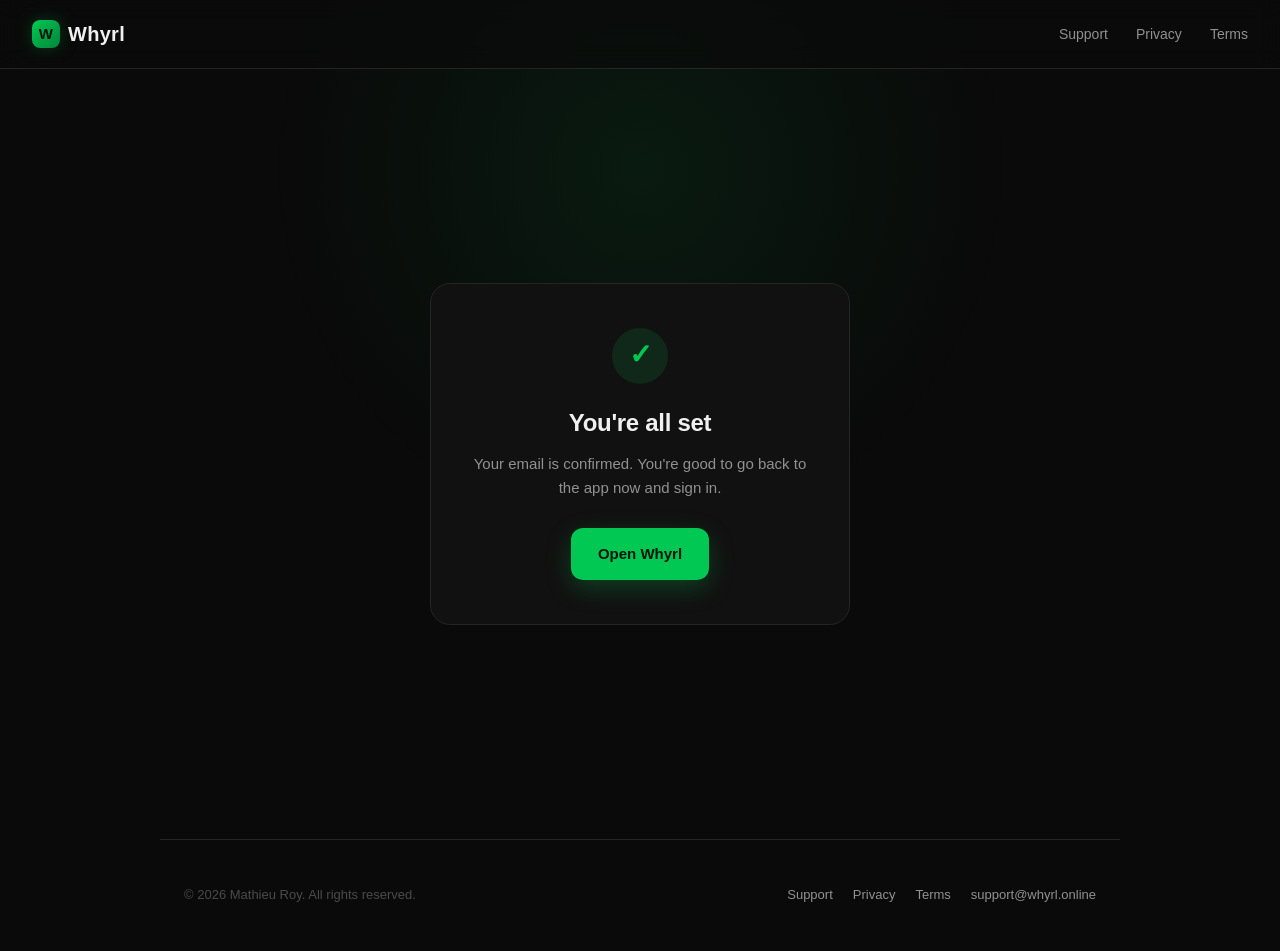
==== confirmed.html @ 8ca2bf89 "Add email confirmation landing page Supabase's confirmation link redirects here after verifying the " ====
<!DOCTYPE html>
<html lang="en">
<head>
  <meta charset="UTF-8" />
  <meta name="viewport" content="width=device-width, initial-scale=1.0" />
  <meta name="robots" content="noindex" />
  <title>Email confirmed - Whyrl</title>

  <link rel="icon" href="/favicon.ico" sizes="any" />
  <link rel="icon" type="image/png" sizes="32x32" href="/favicon-32.png" />
  <link rel="icon" type="image/png" sizes="16x16" href="/favicon-16.png" />
  <link rel="apple-touch-icon" sizes="180x180" href="/apple-touch-icon.png" />
  <meta name="theme-color" content="#0a0a0a" />

  <link rel="stylesheet" href="styles.css" />
  <style>
    .confirm-wrap {
      min-height: calc(100vh - 130px);
      display: flex;
      align-items: center;
      justify-content: center;
      padding: 24px;
      position: relative;
      z-index: 1;
    }
    .confirm-card {
      max-width: 420px;
      width: 100%;
      text-align: center;
      background: var(--surface);
      border: 1px solid var(--border);
      border-radius: 20px;
      padding: 44px 32px;
    }
    .confirm-icon {
      display: inline-flex;
      align-items: center;
      justify-content: center;
      width: 56px;
      height: 56px;
      border-radius: 50%;
      background: var(--accent-dim);
      color: var(--accent);
      font-size: 28px;
      font-weight: 900;
      margin-bottom: 20px;
    }
    .confirm-card h1 {
      font-size: 24px;
      font-weight: 800;
      letter-spacing: -0.3px;
      margin: 0 0 10px;
    }
    .confirm-card p {
      color: var(--text-secondary);
      font-size: 15px;
      margin: 0 0 28px;
    }
  </style>
</head>
<body>
  <header class="header">
    <div class="header-inner">
      <a class="logo" href="index.html">
        <span class="logo-mark">W</span>
        Whyrl
      </a>
      <nav>
        <a href="support.html">Support</a>
        <a href="privacy.html">Privacy</a>
        <a href="terms.html">Terms</a>
      </nav>
    </div>
  </header>

  <main class="confirm-wrap">
    <div class="confirm-card">
      <span class="confirm-icon">&check;</span>
      <h1>You're all set</h1>
      <p>Your email is confirmed. You're good to go back to the app now and sign in.</p>
      <a class="btn btn-primary" href="whyrl://">Open Whyrl</a>
    </div>
  </main>

  <footer class="footer">
    <p>&copy; 2026 Mathieu Roy. All rights reserved.</p>
    <div class="footer-links">
      <a href="support.html">Support</a>
      <a href="privacy.html">Privacy</a>
      <a href="terms.html">Terms</a>
      <a href="mailto:support@whyrl.online">support@whyrl.online</a>
    </div>
  </footer>
</body>
</html>
---- styles.css ----
:root {
  --bg: #0a0a0a;
  --surface: #111111;
  --surface-elevated: #1a1a1a;
  --border: #252525;
  --accent: #00c853;
  --accent-dim: rgba(0, 200, 83, 0.12);
  --accent-glow: rgba(0, 200, 83, 0.25);
  --text-primary: #f0f0f0;
  --text-secondary: #919191;
  --text-muted: #4a4a4a;

  --c-politics: #ff6b6b;
  --c-finance: #ffd93d;
  --c-sport: #6bcb77;
  --c-entertainment: #c77dff;
  --c-tech: #4ecdc4;
  --c-world: #00c853;
}

* {
  box-sizing: border-box;
}

html {
  scroll-behavior: smooth;
}

body {
  margin: 0;
  background: var(--bg);
  color: var(--text-primary);
  font-family: -apple-system, BlinkMacSystemFont, "Segoe UI", Inter, Roboto, Helvetica, Arial, sans-serif;
  line-height: 1.6;
  -webkit-font-smoothing: antialiased;
}

/* Ambient background glow */
body::before {
  content: "";
  position: fixed;
  top: -20%;
  left: 50%;
  width: 900px;
  height: 700px;
  transform: translateX(-50%);
  background: radial-gradient(circle, var(--accent-glow) 0%, rgba(0, 200, 83, 0) 65%);
  opacity: 0.35;
  pointer-events: none;
  z-index: 0;
}

a {
  color: var(--accent);
}

/* ---------- Header ---------- */
.header {
  position: sticky;
  top: 0;
  z-index: 10;
  width: 100%;
  backdrop-filter: blur(12px);
  background: rgba(10, 10, 10, 0.7);
  border-bottom: 1px solid var(--border);
}

.header-inner {
  display: flex;
  align-items: center;
  justify-content: space-between;
  padding: 18px 32px;
}

.logo {
  display: flex;
  align-items: center;
  gap: 8px;
  font-weight: 800;
  font-size: 20px;
  letter-spacing: 0.3px;
  color: var(--text-primary);
  text-decoration: none;
}

.logo-mark {
  display: inline-flex;
  align-items: center;
  justify-content: center;
  width: 28px;
  height: 28px;
  border-radius: 8px;
  background: linear-gradient(135deg, var(--accent), #00853a);
  color: #04140a;
  font-size: 15px;
  font-weight: 900;
  box-shadow: 0 0 18px var(--accent-glow);
}

.header nav {
  display: flex;
  align-items: center;
  gap: 28px;
}

.header nav a {
  color: var(--text-secondary);
  text-decoration: none;
  font-size: 14px;
  font-weight: 500;
  transition: color 0.15s ease;
}

.header nav a:hover {
  color: var(--text-primary);
}

/* ---------- Hero ---------- */
.hero {
  position: relative;
  max-width: 760px;
  margin: 0 auto;
  padding: 88px 24px 56px;
  text-align: center;
  z-index: 1;
}

.eyebrow {
  display: inline-flex;
  align-items: center;
  gap: 6px;
  padding: 6px 14px;
  border-radius: 20px;
  font-size: 12px;
  font-weight: 700;
  letter-spacing: 0.06em;
  text-transform: uppercase;
  color: var(--accent);
  background: var(--accent-dim);
  border: 1px solid rgba(0, 200, 83, 0.25);
  margin-bottom: 24px;
}

.hero h1 {
  font-size: 48px;
  font-weight: 800;
  letter-spacing: -1px;
  line-height: 1.1;
  margin: 0 0 20px;
}

.hero h1 .accent {
  background: linear-gradient(135deg, var(--accent), #6bcb77);
  -webkit-background-clip: text;
  background-clip: text;
  color: transparent;
}

.subtitle {
  color: var(--text-secondary);
  font-size: 18px;
  max-width: 540px;
  margin: 0 auto 36px;
}

.cta-row {
  display: flex;
  flex-wrap: wrap;
  justify-content: center;
  gap: 14px;
  margin-bottom: 56px;
}

.btn {
  display: inline-flex;
  align-items: center;
  gap: 8px;
  padding: 13px 26px;
  border-radius: 12px;
  font-size: 15px;
  font-weight: 700;
  text-decoration: none;
  transition: transform 0.15s ease, box-shadow 0.15s ease, background 0.15s ease;
  border: 1px solid transparent;
}

.btn:hover {
  transform: translateY(-2px);
}

.btn-primary {
  background: var(--accent);
  color: #04140a;
  box-shadow: 0 8px 24px rgba(0, 200, 83, 0.25);
}

.btn-primary:hover {
  box-shadow: 0 10px 28px rgba(0, 200, 83, 0.35);
}

.btn-secondary {
  background: var(--surface);
  color: var(--text-primary);
  border-color: var(--border);
}

.btn-secondary:hover {
  border-color: var(--accent);
  color: var(--accent);
}

/* ---------- Category pills ---------- */
.categories {
  display: flex;
  flex-wrap: wrap;
  justify-content: center;
  gap: 10px;
}

.pill {
  display: inline-flex;
  align-items: center;
  gap: 6px;
  padding: 8px 16px;
  border-radius: 20px;
  font-size: 13px;
  font-weight: 600;
  background: color-mix(in srgb, var(--accent) 12%, var(--surface));
  border: 1px solid color-mix(in srgb, var(--accent) 28%, transparent);
  color: var(--accent);
}

/* ---------- Sections ---------- */
.section {
  max-width: 960px;
  margin: 0 auto;
  padding: 64px 24px;
  position: relative;
  z-index: 1;
}

.section-head {
  text-align: center;
  max-width: 560px;
  margin: 0 auto 48px;
}

.section-head h2 {
  font-size: 32px;
  font-weight: 800;
  letter-spacing: -0.5px;
  margin: 0 0 12px;
}

.section-head p {
  color: var(--text-secondary);
  font-size: 16px;
  margin: 0;
}

/* ---------- Feature grid ---------- */
.grid {
  display: grid;
  grid-template-columns: repeat(3, 1fr);
  gap: 20px;
}

.card {
  background: var(--surface);
  border: 1px solid var(--border);
  border-radius: 16px;
  padding: 24px;
  transition: border-color 0.2s ease, transform 0.2s ease;
}

.card:hover {
  border-color: color-mix(in srgb, var(--accent) 40%, var(--border));
  transform: translateY(-3px);
}

.card-icon {
  display: inline-flex;
  align-items: center;
  justify-content: center;
  width: 40px;
  height: 40px;
  border-radius: 10px;
  font-size: 19px;
  margin-bottom: 16px;
  background: var(--accent-dim);
}

.card h3 {
  font-size: 17px;
  font-weight: 700;
  margin: 0 0 8px;
}

.card p {
  color: var(--text-secondary);
  font-size: 14px;
  margin: 0;
}

/* ---------- Pricing ---------- */
.pricing-grid {
  display: grid;
  grid-template-columns: repeat(2, 1fr);
  gap: 20px;
  max-width: 720px;
  margin: 0 auto;
}

.price-card {
  position: relative;
  background: var(--surface);
  border: 1px solid var(--border);
  border-radius: 16px;
  padding: 28px;
}

.price-card.premium {
  border-color: var(--accent);
  background: linear-gradient(135deg, rgba(0, 200, 83, 0.1), rgba(0, 117, 53, 0.03));
}

.price-badge {
  position: absolute;
  top: -12px;
  left: 24px;
  background: var(--accent);
  color: #04140a;
  font-size: 11px;
  font-weight: 800;
  letter-spacing: 0.08em;
  text-transform: uppercase;
  padding: 4px 10px;
  border-radius: 6px;
}

.price-head {
  display: flex;
  justify-content: space-between;
  align-items: flex-end;
  margin-bottom: 4px;
}

.price-name {
  font-size: 20px;
  font-weight: 800;
}

.accent-text {
  color: var(--accent);
}

.price-amount {
  display: flex;
  align-items: flex-end;
  gap: 2px;
}

.price-amount .amount {
  font-size: 28px;
  font-weight: 900;
}

.price-amount .period {
  font-size: 13px;
  color: var(--text-muted);
  padding-bottom: 3px;
}

.feature-list {
  list-style: none;
  margin: 20px 0 0;
  padding: 0;
  display: flex;
  flex-direction: column;
  gap: 10px;
}

.feature-list li {
  display: flex;
  align-items: center;
  gap: 10px;
  font-size: 14px;
  color: var(--text-primary);
}

.feature-list li.muted {
  color: var(--text-muted);
}

.feature-icon {
  flex-shrink: 0;
  width: 18px;
  height: 18px;
  border-radius: 50%;
  display: inline-flex;
  align-items: center;
  justify-content: center;
  font-size: 11px;
  font-weight: 700;
  background: var(--border);
  color: var(--text-muted);
}

.feature-icon.yes {
  background: var(--accent-dim);
  color: var(--accent);
}

.feature-icon.yes.premium-yes {
  background: var(--accent);
  color: #04140a;
}

.price-cta {
  display: flex;
  width: 100%;
  justify-content: center;
  margin-top: 24px;
}

.price-note {
  text-align: center;
  color: var(--text-muted);
  font-size: 12px;
  margin: 28px 0 0;
}

/* ---------- Premium banner ---------- */
.banner {
  max-width: 960px;
  margin: 0 auto;
  padding: 0 24px 64px;
  position: relative;
  z-index: 1;
}

.banner-inner {
  display: flex;
  flex-wrap: wrap;
  align-items: center;
  justify-content: space-between;
  gap: 24px;
  padding: 40px;
  border-radius: 20px;
  background: linear-gradient(135deg, rgba(0, 200, 83, 0.12), rgba(0, 117, 53, 0.04));
  border: 1px solid rgba(0, 200, 83, 0.25);
}

.banner-text h2 {
  font-size: 24px;
  font-weight: 800;
  margin: 0 0 8px;
}

.banner-text p {
  color: var(--text-secondary);
  margin: 0;
  max-width: 420px;
}

/* ---------- Content pages (privacy/terms/support) ---------- */
.content {
  max-width: 680px;
  margin: 0 auto;
  padding: 56px 24px 90px;
  position: relative;
  z-index: 1;
}

.content h1 {
  font-size: 32px;
  font-weight: 800;
  letter-spacing: -0.5px;
  margin-bottom: 8px;
}

.updated {
  color: var(--text-muted);
  font-size: 12px;
  margin-bottom: 40px;
}

.content section {
  margin-bottom: 32px;
  padding-bottom: 32px;
  border-bottom: 1px solid var(--border);
}

.content section:last-of-type {
  border-bottom: none;
}

.content h2 {
  font-size: 16px;
  font-weight: 700;
  margin-bottom: 12px;
}

.content p,
.content li {
  color: var(--text-secondary);
  font-size: 15px;
}

.content ul {
  padding-left: 22px;
  margin: 12px 0;
}

.content li {
  margin-bottom: 6px;
}

.content a {
  color: var(--accent);
  text-decoration: none;
  border-bottom: 1px solid transparent;
}

.content a:hover {
  border-bottom-color: var(--accent);
}

.faq dl {
  margin: 0;
}

.faq dt {
  font-weight: 700;
  margin-top: 20px;
  color: var(--text-primary);
}

.faq dd {
  color: var(--text-secondary);
  margin: 6px 0 0;
}

.back-link {
  display: inline-flex;
  align-items: center;
  gap: 6px;
  margin-bottom: 28px;
  color: var(--text-secondary);
  text-decoration: none;
  font-size: 14px;
  font-weight: 500;
}

.back-link:hover {
  color: var(--accent);
}

/* ---------- Footer ---------- */
.footer {
  max-width: 960px;
  margin: 0 auto;
  padding: 32px 24px;
  border-top: 1px solid var(--border);
  display: flex;
  flex-wrap: wrap;
  align-items: center;
  justify-content: space-between;
  gap: 12px;
  color: var(--text-muted);
  font-size: 13px;
  position: relative;
  z-index: 1;
}

.footer-links {
  display: flex;
  gap: 20px;
}

.footer a {
  color: var(--text-secondary);
  text-decoration: none;
}

.footer a:hover {
  color: var(--text-primary);
}

/* ---------- Responsive ---------- */
@media (max-width: 720px) {
  .hero h1 {
    font-size: 36px;
  }

  .subtitle {
    font-size: 16px;
  }

  .grid {
    grid-template-columns: 1fr;
  }

  .pricing-grid {
    grid-template-columns: 1fr;
  }

  .banner-inner {
    flex-direction: column;
    text-align: center;
    padding: 32px 24px;
  }

  .header nav {
    gap: 16px;
  }

  .footer {
    flex-direction: column;
    text-align: center;
  }
}
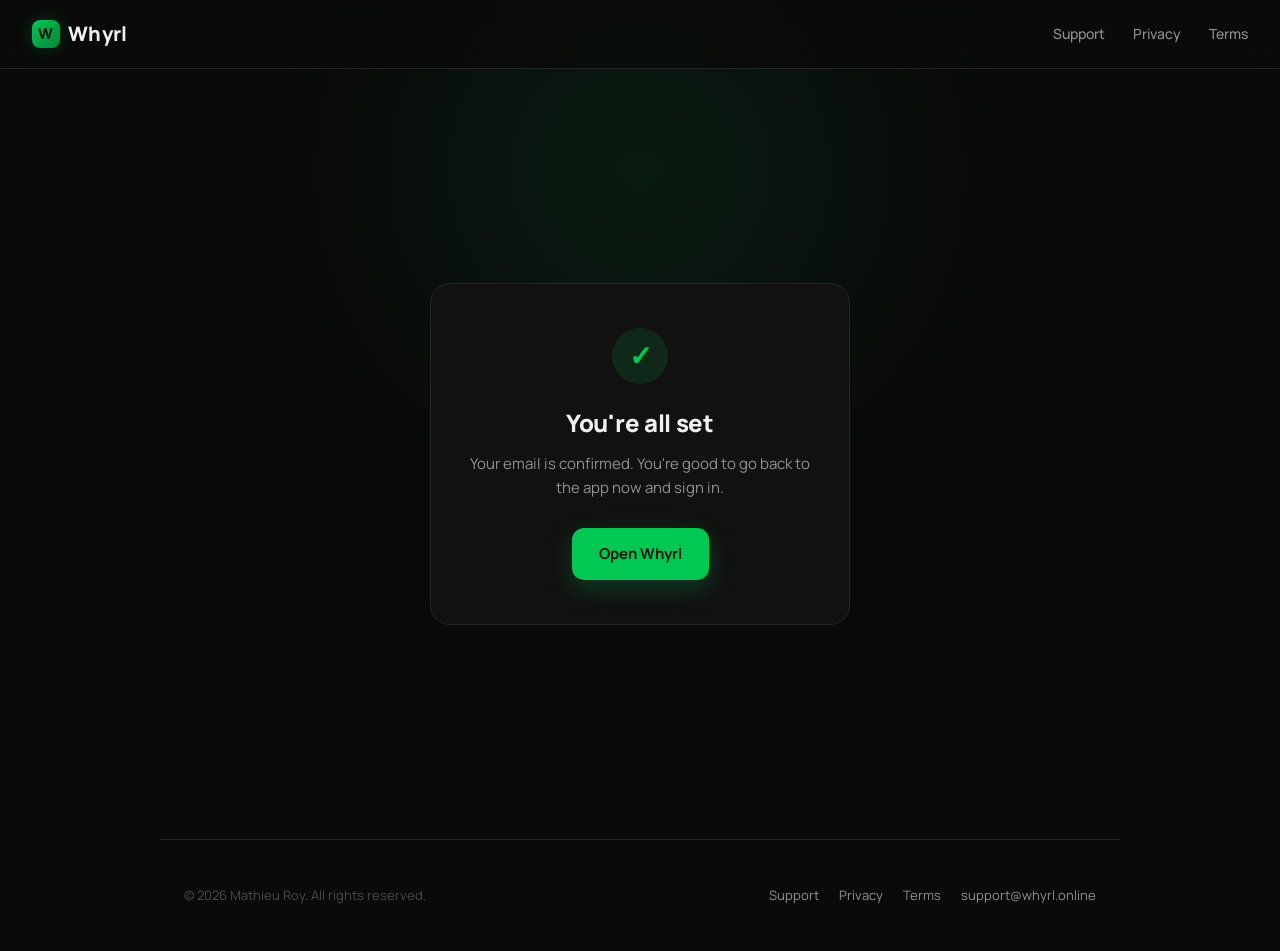
==== commit 9e8a16a4: "Switch site typography to Manrope Match the app's typography update across the marketing site." ====
--- a/confirmed.html
+++ b/confirmed.html
@@ -12,6 +12,9 @@
   <link rel="apple-touch-icon" sizes="180x180" href="/apple-touch-icon.png" />
   <meta name="theme-color" content="#0a0a0a" />
 
+  <link rel="preconnect" href="https://fonts.googleapis.com">
+  <link rel="preconnect" href="https://fonts.gstatic.com" crossorigin>
+  <link href="https://fonts.googleapis.com/css2?family=Manrope:wght@400;500;600;700;800&display=swap" rel="stylesheet">
   <link rel="stylesheet" href="styles.css" />
   <style>
     .confirm-wrap {
--- a/styles.css
+++ b/styles.css
@@ -30,7 +30,7 @@
   margin: 0;
   background: var(--bg);
   color: var(--text-primary);
-  font-family: -apple-system, BlinkMacSystemFont, "Segoe UI", Inter, Roboto, Helvetica, Arial, sans-serif;
+  font-family: Manrope, -apple-system, BlinkMacSystemFont, "Segoe UI", Roboto, Helvetica, Arial, sans-serif;
   line-height: 1.6;
   -webkit-font-smoothing: antialiased;
 }
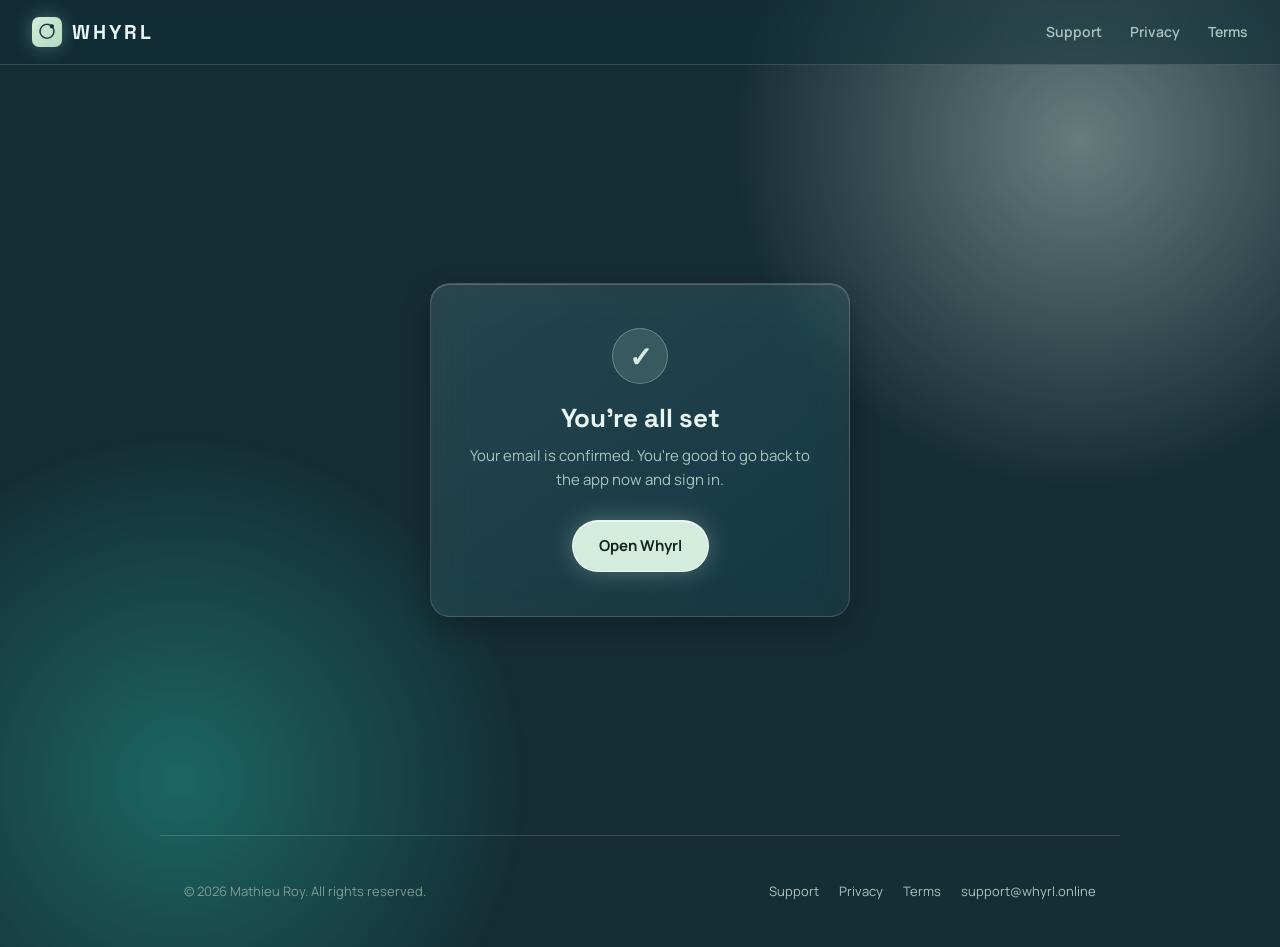
==== commit 7962e3bc: "Redesign site in Deep Teal glass with the Orbit Mark icon New palette (Deep Teal + Soft Sage), Space" ====
--- a/confirmed.html
+++ b/confirmed.html
@@ -10,62 +10,18 @@
   <link rel="icon" type="image/png" sizes="32x32" href="/favicon-32.png" />
   <link rel="icon" type="image/png" sizes="16x16" href="/favicon-16.png" />
   <link rel="apple-touch-icon" sizes="180x180" href="/apple-touch-icon.png" />
-  <meta name="theme-color" content="#0a0a0a" />
+  <meta name="theme-color" content="#152d35" />
 
   <link rel="preconnect" href="https://fonts.googleapis.com">
   <link rel="preconnect" href="https://fonts.gstatic.com" crossorigin>
-  <link href="https://fonts.googleapis.com/css2?family=Manrope:wght@400;500;600;700;800&display=swap" rel="stylesheet">
+  <link href="https://fonts.googleapis.com/css2?family=Manrope:wght@400;500;600;700;800&family=Space+Grotesk:wght@500;600;700&display=swap" rel="stylesheet">
   <link rel="stylesheet" href="styles.css" />
-  <style>
-    .confirm-wrap {
-      min-height: calc(100vh - 130px);
-      display: flex;
-      align-items: center;
-      justify-content: center;
-      padding: 24px;
-      position: relative;
-      z-index: 1;
-    }
-    .confirm-card {
-      max-width: 420px;
-      width: 100%;
-      text-align: center;
-      background: var(--surface);
-      border: 1px solid var(--border);
-      border-radius: 20px;
-      padding: 44px 32px;
-    }
-    .confirm-icon {
-      display: inline-flex;
-      align-items: center;
-      justify-content: center;
-      width: 56px;
-      height: 56px;
-      border-radius: 50%;
-      background: var(--accent-dim);
-      color: var(--accent);
-      font-size: 28px;
-      font-weight: 900;
-      margin-bottom: 20px;
-    }
-    .confirm-card h1 {
-      font-size: 24px;
-      font-weight: 800;
-      letter-spacing: -0.3px;
-      margin: 0 0 10px;
-    }
-    .confirm-card p {
-      color: var(--text-secondary);
-      font-size: 15px;
-      margin: 0 0 28px;
-    }
-  </style>
 </head>
 <body>
   <header class="header">
     <div class="header-inner">
       <a class="logo" href="index.html">
-        <span class="logo-mark">W</span>
+        <img class="logo-mark" src="/apple-touch-icon.png" alt="" width="30" height="30" />
         Whyrl
       </a>
       <nav>
--- a/styles.css
+++ b/styles.css
@@ -1,21 +1,25 @@
 :root {
-  --bg: #0a0a0a;
-  --surface: #111111;
-  --surface-elevated: #1a1a1a;
-  --border: #252525;
-  --accent: #00c853;
-  --accent-dim: rgba(0, 200, 83, 0.12);
-  --accent-glow: rgba(0, 200, 83, 0.25);
-  --text-primary: #f0f0f0;
-  --text-secondary: #919191;
-  --text-muted: #4a4a4a;
-
-  --c-politics: #ff6b6b;
-  --c-finance: #ffd93d;
-  --c-sport: #6bcb77;
-  --c-entertainment: #c77dff;
-  --c-tech: #4ecdc4;
-  --c-world: #00c853;
+  --bg: #152d35;
+  --surface: rgba(255, 255, 255, 0.07);
+  --surface-elevated: rgba(255, 255, 255, 0.11);
+  --border: rgba(255, 255, 255, 0.14);
+  --border-strong: rgba(255, 255, 255, 0.22);
+  --accent: #d4ecdd;
+  --accent-dim: rgba(212, 236, 221, 0.14);
+  --accent-glow: rgba(212, 236, 221, 0.3);
+  --on-accent: #12241f;
+  --text-primary: #eaf6f2;
+  --text-secondary: #a9c4be;
+  --text-muted: #7e9b95;
+
+  --c-politics: #ff7d96;
+  --c-finance: #ffc24b;
+  --c-sport: #4ade80;
+  --c-entertainment: #f472b6;
+  --c-tech: #d4ecdd;
+  --c-world: #5cc8fa;
+
+  --font-display: "Space Grotesk", Manrope, -apple-system, BlinkMacSystemFont, "Segoe UI", sans-serif;
 }
 
 * {
@@ -24,10 +28,12 @@
 
 html {
   scroll-behavior: smooth;
+  background: var(--bg);
 }
 
 body {
   margin: 0;
+  min-height: 100vh;
   background: var(--bg);
   color: var(--text-primary);
   font-family: Manrope, -apple-system, BlinkMacSystemFont, "Segoe UI", Roboto, Helvetica, Arial, sans-serif;
@@ -35,23 +41,40 @@
   -webkit-font-smoothing: antialiased;
 }
 
-/* Ambient background glow */
-body::before {
+/* Ambient light blooms behind the glass panels */
+body::before,
+body::after {
   content: "";
   position: fixed;
-  top: -20%;
-  left: 50%;
-  width: 900px;
-  height: 700px;
-  transform: translateX(-50%);
-  background: radial-gradient(circle, var(--accent-glow) 0%, rgba(0, 200, 83, 0) 65%);
-  opacity: 0.35;
   pointer-events: none;
   z-index: 0;
 }
 
+body::before {
+  top: -240px;
+  right: -180px;
+  width: 760px;
+  height: 760px;
+  background: radial-gradient(circle, rgba(212, 236, 221, 0.42) 0%, rgba(212, 236, 221, 0) 65%);
+}
+
+body::after {
+  bottom: -260px;
+  left: -200px;
+  width: 760px;
+  height: 760px;
+  background: radial-gradient(circle, rgba(45, 212, 191, 0.34) 0%, rgba(45, 212, 191, 0) 65%);
+}
+
 a {
   color: var(--accent);
+}
+
+h1,
+h2,
+h3 {
+  font-family: var(--font-display);
+  line-height: 1.15;
 }
 
 /* ---------- Header ---------- */
@@ -60,8 +83,9 @@
   top: 0;
   z-index: 10;
   width: 100%;
-  backdrop-filter: blur(12px);
-  background: rgba(10, 10, 10, 0.7);
+  background: rgba(21, 45, 53, 0.55);
+  -webkit-backdrop-filter: blur(18px) saturate(140%);
+  backdrop-filter: blur(18px) saturate(140%);
   border-bottom: 1px solid var(--border);
 }
 
@@ -69,31 +93,27 @@
   display: flex;
   align-items: center;
   justify-content: space-between;
-  padding: 18px 32px;
+  padding: 16px 32px;
 }
 
 .logo {
   display: flex;
   align-items: center;
-  gap: 8px;
-  font-weight: 800;
+  gap: 10px;
+  font-family: var(--font-display);
+  font-weight: 700;
   font-size: 20px;
-  letter-spacing: 0.3px;
+  letter-spacing: 3px;
+  text-transform: uppercase;
   color: var(--text-primary);
   text-decoration: none;
 }
 
 .logo-mark {
-  display: inline-flex;
-  align-items: center;
-  justify-content: center;
-  width: 28px;
-  height: 28px;
-  border-radius: 8px;
-  background: linear-gradient(135deg, var(--accent), #00853a);
-  color: #04140a;
-  font-size: 15px;
-  font-weight: 900;
+  width: 30px;
+  height: 30px;
+  border-radius: 7px;
+  display: block;
   box-shadow: 0 0 18px var(--accent-glow);
 }
 
@@ -107,7 +127,7 @@
   color: var(--text-secondary);
   text-decoration: none;
   font-size: 14px;
-  font-weight: 500;
+  font-weight: 600;
   transition: color 0.15s ease;
 }
 
@@ -120,7 +140,7 @@
   position: relative;
   max-width: 760px;
   margin: 0 auto;
-  padding: 88px 24px 56px;
+  padding: 96px 24px 56px;
   text-align: center;
   z-index: 1;
 }
@@ -130,27 +150,27 @@
   align-items: center;
   gap: 6px;
   padding: 6px 14px;
-  border-radius: 20px;
+  border-radius: 999px;
   font-size: 12px;
   font-weight: 700;
-  letter-spacing: 0.06em;
+  letter-spacing: 0.08em;
   text-transform: uppercase;
   color: var(--accent);
   background: var(--accent-dim);
-  border: 1px solid rgba(0, 200, 83, 0.25);
+  border: 1px solid rgba(212, 236, 221, 0.3);
   margin-bottom: 24px;
 }
 
 .hero h1 {
-  font-size: 48px;
-  font-weight: 800;
-  letter-spacing: -1px;
-  line-height: 1.1;
+  font-size: 56px;
+  font-weight: 700;
+  letter-spacing: -1.5px;
+  line-height: 1.05;
   margin: 0 0 20px;
 }
 
 .hero h1 .accent {
-  background: linear-gradient(135deg, var(--accent), #6bcb77);
+  background: linear-gradient(135deg, #d4ecdd, #2dd4bf);
   -webkit-background-clip: text;
   background-clip: text;
   color: transparent;
@@ -176,7 +196,7 @@
   align-items: center;
   gap: 8px;
   padding: 13px 26px;
-  border-radius: 12px;
+  border-radius: 999px;
   font-size: 15px;
   font-weight: 700;
   text-decoration: none;
@@ -190,18 +210,22 @@
 
 .btn-primary {
   background: var(--accent);
-  color: #04140a;
-  box-shadow: 0 8px 24px rgba(0, 200, 83, 0.25);
+  color: var(--on-accent);
+  border-color: rgba(255, 255, 255, 0.5);
+  box-shadow: 0 0 24px rgba(212, 236, 221, 0.3), inset 0 1px 0 rgba(255, 255, 255, 0.6);
 }
 
 .btn-primary:hover {
-  box-shadow: 0 10px 28px rgba(0, 200, 83, 0.35);
+  box-shadow: 0 0 32px rgba(212, 236, 221, 0.45), inset 0 1px 0 rgba(255, 255, 255, 0.6);
 }
 
 .btn-secondary {
   background: var(--surface);
   color: var(--text-primary);
   border-color: var(--border);
+  box-shadow: inset 0 1px 0 rgba(255, 255, 255, 0.14);
+  -webkit-backdrop-filter: blur(14px);
+  backdrop-filter: blur(14px);
 }
 
 .btn-secondary:hover {
@@ -220,14 +244,24 @@
 .pill {
   display: inline-flex;
   align-items: center;
-  gap: 6px;
+  gap: 8px;
   padding: 8px 16px;
-  border-radius: 20px;
+  border-radius: 999px;
   font-size: 13px;
-  font-weight: 600;
-  background: color-mix(in srgb, var(--accent) 12%, var(--surface));
-  border: 1px solid color-mix(in srgb, var(--accent) 28%, transparent);
-  color: var(--accent);
+  font-weight: 700;
+  background: color-mix(in srgb, var(--accent) 12%, transparent);
+  border: 1px solid color-mix(in srgb, var(--accent) 34%, transparent);
+  color: var(--accent);
+  -webkit-backdrop-filter: blur(12px);
+  backdrop-filter: blur(12px);
+}
+
+.pill::before {
+  content: "";
+  width: 7px;
+  height: 7px;
+  border-radius: 50%;
+  background: currentColor;
 }
 
 /* ---------- Sections ---------- */
@@ -246,9 +280,9 @@
 }
 
 .section-head h2 {
-  font-size: 32px;
-  font-weight: 800;
-  letter-spacing: -0.5px;
+  font-size: 36px;
+  font-weight: 700;
+  letter-spacing: -0.8px;
   margin: 0 0 12px;
 }
 
@@ -258,23 +292,31 @@
   margin: 0;
 }
 
-/* ---------- Feature grid ---------- */
+/* ---------- Feature grid (glass cards) ---------- */
 .grid {
   display: grid;
   grid-template-columns: repeat(3, 1fr);
   gap: 20px;
 }
 
+.card,
+.price-card,
+.confirm-card {
+  background: linear-gradient(145deg, rgba(255, 255, 255, 0.11) 0%, rgba(255, 255, 255, 0.04) 100%);
+  border: 1px solid var(--border);
+  border-radius: 20px;
+  -webkit-backdrop-filter: blur(20px) saturate(150%);
+  backdrop-filter: blur(20px) saturate(150%);
+  box-shadow: 0 10px 28px rgba(0, 0, 0, 0.25), inset 0 1px 0 rgba(255, 255, 255, 0.2);
+}
+
 .card {
-  background: var(--surface);
-  border: 1px solid var(--border);
-  border-radius: 16px;
   padding: 24px;
   transition: border-color 0.2s ease, transform 0.2s ease;
 }
 
 .card:hover {
-  border-color: color-mix(in srgb, var(--accent) 40%, var(--border));
+  border-color: var(--border-strong);
   transform: translateY(-3px);
 }
 
@@ -282,16 +324,27 @@
   display: inline-flex;
   align-items: center;
   justify-content: center;
-  width: 40px;
-  height: 40px;
-  border-radius: 10px;
-  font-size: 19px;
+  width: 42px;
+  height: 42px;
+  border-radius: 12px;
   margin-bottom: 16px;
+  color: var(--accent);
   background: var(--accent-dim);
+  border: 1px solid rgba(212, 236, 221, 0.25);
+}
+
+.card-icon svg {
+  width: 20px;
+  height: 20px;
+  stroke: currentColor;
+  fill: none;
+  stroke-width: 2;
+  stroke-linecap: round;
+  stroke-linejoin: round;
 }
 
 .card h3 {
-  font-size: 17px;
+  font-size: 18px;
   font-weight: 700;
   margin: 0 0 8px;
 }
@@ -313,15 +366,11 @@
 
 .price-card {
   position: relative;
-  background: var(--surface);
-  border: 1px solid var(--border);
-  border-radius: 16px;
   padding: 28px;
 }
 
 .price-card.premium {
   border-color: var(--accent);
-  background: linear-gradient(135deg, rgba(0, 200, 83, 0.1), rgba(0, 117, 53, 0.03));
 }
 
 .price-badge {
@@ -329,7 +378,7 @@
   top: -12px;
   left: 24px;
   background: var(--accent);
-  color: #04140a;
+  color: var(--on-accent);
   font-size: 11px;
   font-weight: 800;
   letter-spacing: 0.08em;
@@ -346,8 +395,9 @@
 }
 
 .price-name {
+  font-family: var(--font-display);
   font-size: 20px;
-  font-weight: 800;
+  font-weight: 700;
 }
 
 .accent-text {
@@ -361,8 +411,9 @@
 }
 
 .price-amount .amount {
+  font-family: var(--font-display);
   font-size: 28px;
-  font-weight: 900;
+  font-weight: 700;
 }
 
 .price-amount .period {
@@ -413,7 +464,7 @@
 
 .feature-icon.yes.premium-yes {
   background: var(--accent);
-  color: #04140a;
+  color: var(--on-accent);
 }
 
 .price-cta {
@@ -446,14 +497,16 @@
   justify-content: space-between;
   gap: 24px;
   padding: 40px;
-  border-radius: 20px;
-  background: linear-gradient(135deg, rgba(0, 200, 83, 0.12), rgba(0, 117, 53, 0.04));
-  border: 1px solid rgba(0, 200, 83, 0.25);
+  border-radius: 24px;
+  background: linear-gradient(135deg, rgba(212, 236, 221, 0.16), rgba(212, 236, 221, 0.04));
+  border: 1px solid rgba(212, 236, 221, 0.3);
+  -webkit-backdrop-filter: blur(20px);
+  backdrop-filter: blur(20px);
 }
 
 .banner-text h2 {
   font-size: 24px;
-  font-weight: 800;
+  font-weight: 700;
   margin: 0 0 8px;
 }
 
@@ -466,16 +519,22 @@
 /* ---------- Content pages (privacy/terms/support) ---------- */
 .content {
   max-width: 680px;
-  margin: 0 auto;
-  padding: 56px 24px 90px;
+  margin: 32px auto 90px;
+  padding: 44px 40px;
   position: relative;
   z-index: 1;
+  background: linear-gradient(150deg, rgba(255, 255, 255, 0.10) 0%, rgba(255, 255, 255, 0.035) 100%);
+  border: 1px solid var(--border);
+  border-radius: 28px;
+  -webkit-backdrop-filter: blur(24px) saturate(150%);
+  backdrop-filter: blur(24px) saturate(150%);
+  box-shadow: 0 16px 40px rgba(0, 0, 0, 0.28), inset 0 1px 0 rgba(255, 255, 255, 0.2);
 }
 
 .content h1 {
-  font-size: 32px;
-  font-weight: 800;
-  letter-spacing: -0.5px;
+  font-size: 36px;
+  font-weight: 700;
+  letter-spacing: -0.8px;
   margin-bottom: 8px;
 }
 
@@ -496,7 +555,7 @@
 }
 
 .content h2 {
-  font-size: 16px;
+  font-size: 17px;
   font-weight: 700;
   margin-bottom: 12px;
 }
@@ -549,11 +608,57 @@
   color: var(--text-secondary);
   text-decoration: none;
   font-size: 14px;
-  font-weight: 500;
+  font-weight: 600;
 }
 
 .back-link:hover {
   color: var(--accent);
+}
+
+/* ---------- Email confirmation ---------- */
+.confirm-wrap {
+  min-height: calc(100vh - 130px);
+  display: flex;
+  align-items: center;
+  justify-content: center;
+  padding: 24px;
+  position: relative;
+  z-index: 1;
+}
+
+.confirm-card {
+  max-width: 420px;
+  width: 100%;
+  text-align: center;
+  padding: 44px 32px;
+}
+
+.confirm-icon {
+  display: inline-flex;
+  align-items: center;
+  justify-content: center;
+  width: 56px;
+  height: 56px;
+  border-radius: 50%;
+  background: var(--accent-dim);
+  border: 1px solid rgba(212, 236, 221, 0.3);
+  color: var(--accent);
+  font-size: 28px;
+  font-weight: 900;
+  margin-bottom: 20px;
+}
+
+.confirm-card h1 {
+  font-size: 26px;
+  font-weight: 700;
+  letter-spacing: -0.3px;
+  margin: 0 0 10px;
+}
+
+.confirm-card p {
+  color: var(--text-secondary);
+  font-size: 15px;
+  margin: 0 0 28px;
 }
 
 /* ---------- Footer ---------- */
@@ -589,8 +694,12 @@
 
 /* ---------- Responsive ---------- */
 @media (max-width: 720px) {
+  .hero {
+    padding-top: 64px;
+  }
+
   .hero h1 {
-    font-size: 36px;
+    font-size: 40px;
   }
 
   .subtitle {
@@ -611,8 +720,22 @@
     padding: 32px 24px;
   }
 
+  .header-inner {
+    padding: 14px 20px;
+  }
+
   .header nav {
     gap: 16px;
+  }
+
+  .logo {
+    letter-spacing: 2px;
+    font-size: 18px;
+  }
+
+  .content {
+    margin: 16px 16px 64px;
+    padding: 32px 24px;
   }
 
   .footer {
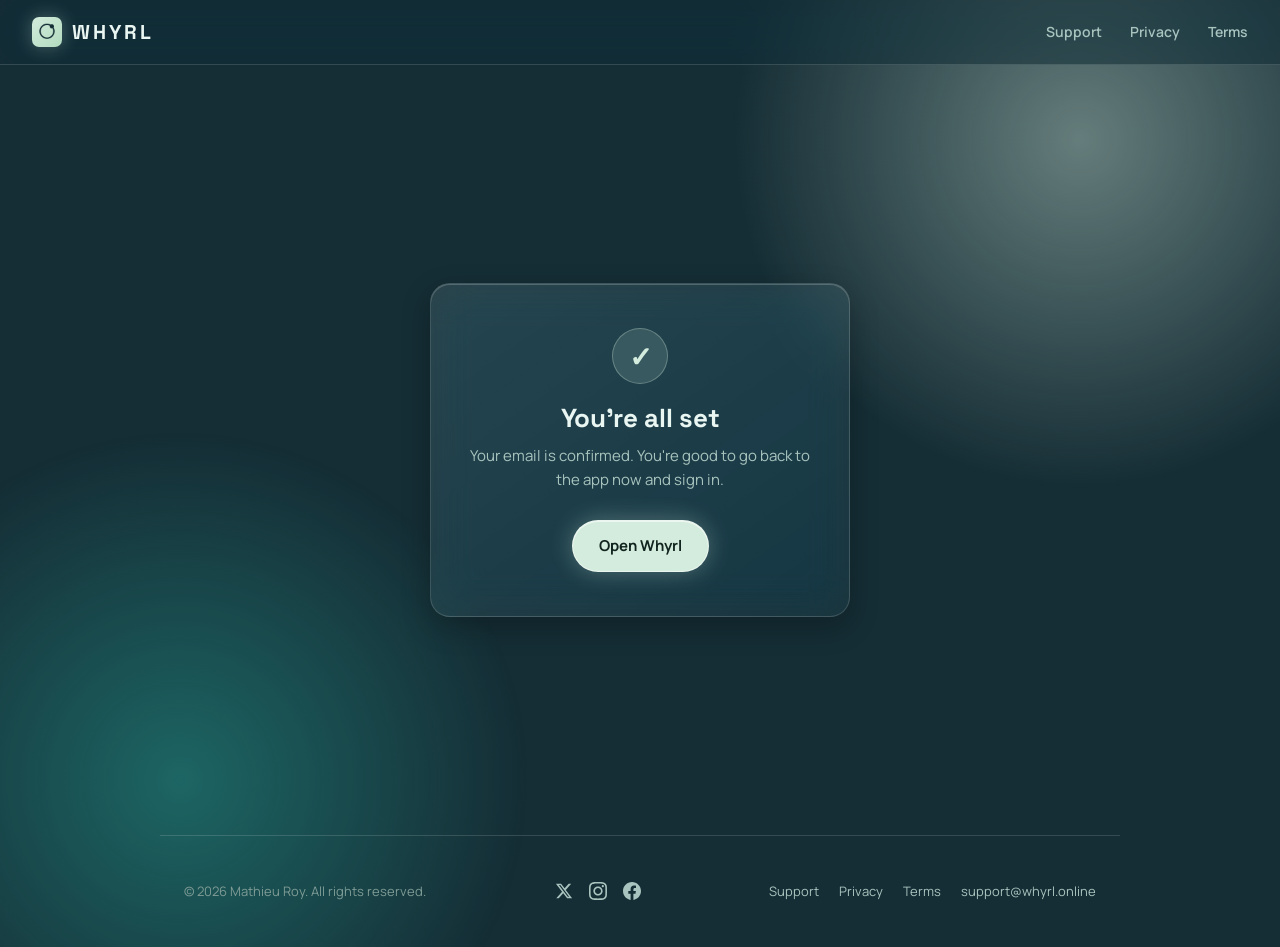
==== commit 74d0dc9f: "Add X/Instagram/Facebook links to the footer Co-Authored-By: Claude Sonnet 5 <noreply@anthropic.com>" ====
--- a/confirmed.html
+++ b/confirmed.html
@@ -43,6 +43,11 @@
 
   <footer class="footer">
     <p>&copy; 2026 Mathieu Roy. All rights reserved.</p>
+    <div class="footer-social">
+      <a href="https://x.com/WhyrlApp" target="_blank" rel="noopener" aria-label="Whyrl on X"><svg viewBox="0 0 24 24" width="18" height="18" fill="currentColor"><path d="M18.244 2.25h3.308l-7.227 8.26 8.502 11.24H16.17l-5.214-6.817L4.99 21.75H1.68l7.73-8.835L1.254 2.25H8.08l4.713 6.231zm-1.161 17.52h1.833L7.084 4.126H5.117z"/></svg></a>
+      <a href="https://www.instagram.com/whyrlnews/" target="_blank" rel="noopener" aria-label="Whyrl on Instagram"><svg viewBox="0 0 24 24" width="18" height="18" fill="currentColor"><path d="M12 0C8.74 0 8.333.014 7.053.072 5.775.132 4.905.333 4.14.63c-.789.306-1.459.717-2.126 1.384S.935 3.35.63 4.14C.333 4.905.131 5.775.072 7.053.014 8.333 0 8.74 0 12s.014 3.667.072 4.947c.06 1.277.261 2.148.558 2.913.306.788.717 1.459 1.384 2.126.667.666 1.336 1.079 2.126 1.384.766.296 1.636.499 2.913.558C8.333 23.986 8.74 24 12 24s3.667-.014 4.947-.072c1.277-.06 2.148-.262 2.913-.558.788-.306 1.459-.718 2.126-1.384.666-.667 1.079-1.335 1.384-2.126.296-.765.499-1.636.558-2.913.06-1.28.072-1.687.072-4.947s-.014-3.667-.072-4.947c-.06-1.277-.262-2.149-.558-2.913-.306-.789-.718-1.459-1.384-2.126C21.319 1.347 20.651.935 19.86.63c-.765-.297-1.636-.499-2.913-.558C15.667.014 15.26 0 12 0zm0 2.16c3.203 0 3.585.016 4.85.071 1.17.055 1.805.249 2.227.415.562.217.96.477 1.382.896.419.42.679.819.896 1.381.164.422.36 1.057.413 2.227.057 1.266.07 1.646.07 4.85s-.015 3.585-.074 4.85c-.061 1.17-.256 1.805-.421 2.227-.224.562-.479.96-.897 1.382-.419.419-.824.679-1.38.896-.42.164-1.065.36-2.235.413-1.274.057-1.649.07-4.859.07-3.211 0-3.586-.015-4.859-.074-1.171-.061-1.816-.256-2.236-.421-.569-.224-.96-.479-1.379-.897-.421-.419-.69-.824-.897-1.38-.165-.42-.36-1.065-.42-2.235-.045-1.26-.061-1.649-.061-4.844 0-3.196.016-3.586.061-4.861.06-1.17.255-1.814.42-2.234.207-.569.477-.96.897-1.381.419-.419.81-.689 1.379-.896.42-.166 1.051-.361 2.221-.421 1.275-.045 1.65-.06 4.859-.06l.045.03zm0 3.678c-3.405 0-6.162 2.76-6.162 6.162 0 3.405 2.76 6.162 6.162 6.162 3.405 0 6.162-2.76 6.162-6.162 0-3.405-2.76-6.162-6.162-6.162zM12 16c-2.21 0-4-1.79-4-4s1.79-4 4-4 4 1.79 4 4-1.79 4-4 4zm7.846-10.405c0 .795-.646 1.44-1.44 1.44-.795 0-1.44-.646-1.44-1.44 0-.795.646-1.439 1.44-1.439.793-.001 1.44.644 1.44 1.439z"/></svg></a>
+      <a href="https://www.facebook.com/profile.php?id=61594895091318" target="_blank" rel="noopener" aria-label="Whyrl on Facebook"><svg viewBox="0 0 24 24" width="18" height="18" fill="currentColor"><path d="M24 12.073c0-6.627-5.373-12-12-12s-12 5.373-12 12c0 5.99 4.388 10.954 10.125 11.854v-8.385H7.078v-3.47h3.047V9.43c0-3.007 1.792-4.669 4.533-4.669 1.312 0 2.686.235 2.686.235v2.953H15.83c-1.491 0-1.956.925-1.956 1.874v2.25h3.328l-.532 3.47h-2.796v8.385C19.612 23.027 24 18.062 24 12.073z"/></svg></a>
+    </div>
     <div class="footer-links">
       <a href="support.html">Support</a>
       <a href="privacy.html">Privacy</a>
--- a/styles.css
+++ b/styles.css
@@ -683,9 +683,18 @@
   gap: 20px;
 }
 
+.footer-social {
+  display: flex;
+  gap: 16px;
+}
+
 .footer a {
   color: var(--text-secondary);
   text-decoration: none;
+}
+
+.footer-social a svg {
+  display: block;
 }
 
 .footer a:hover {
